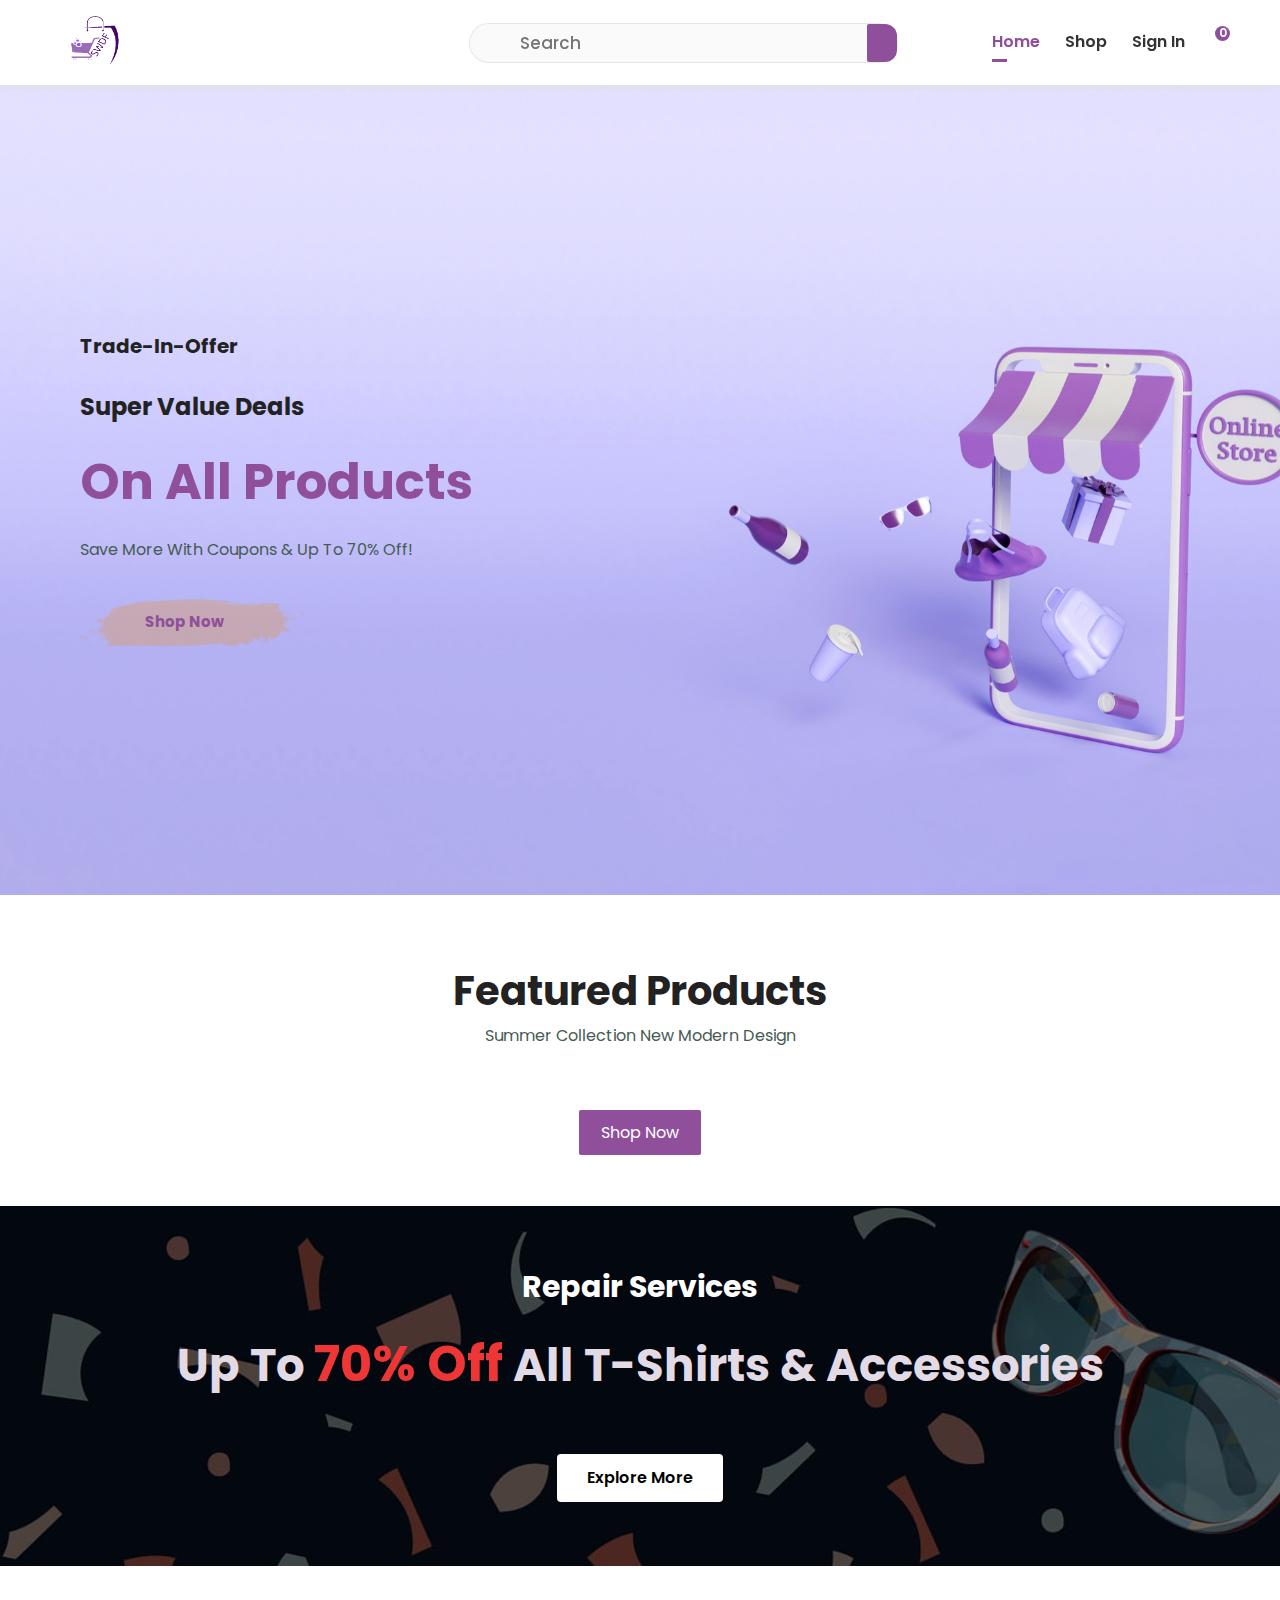
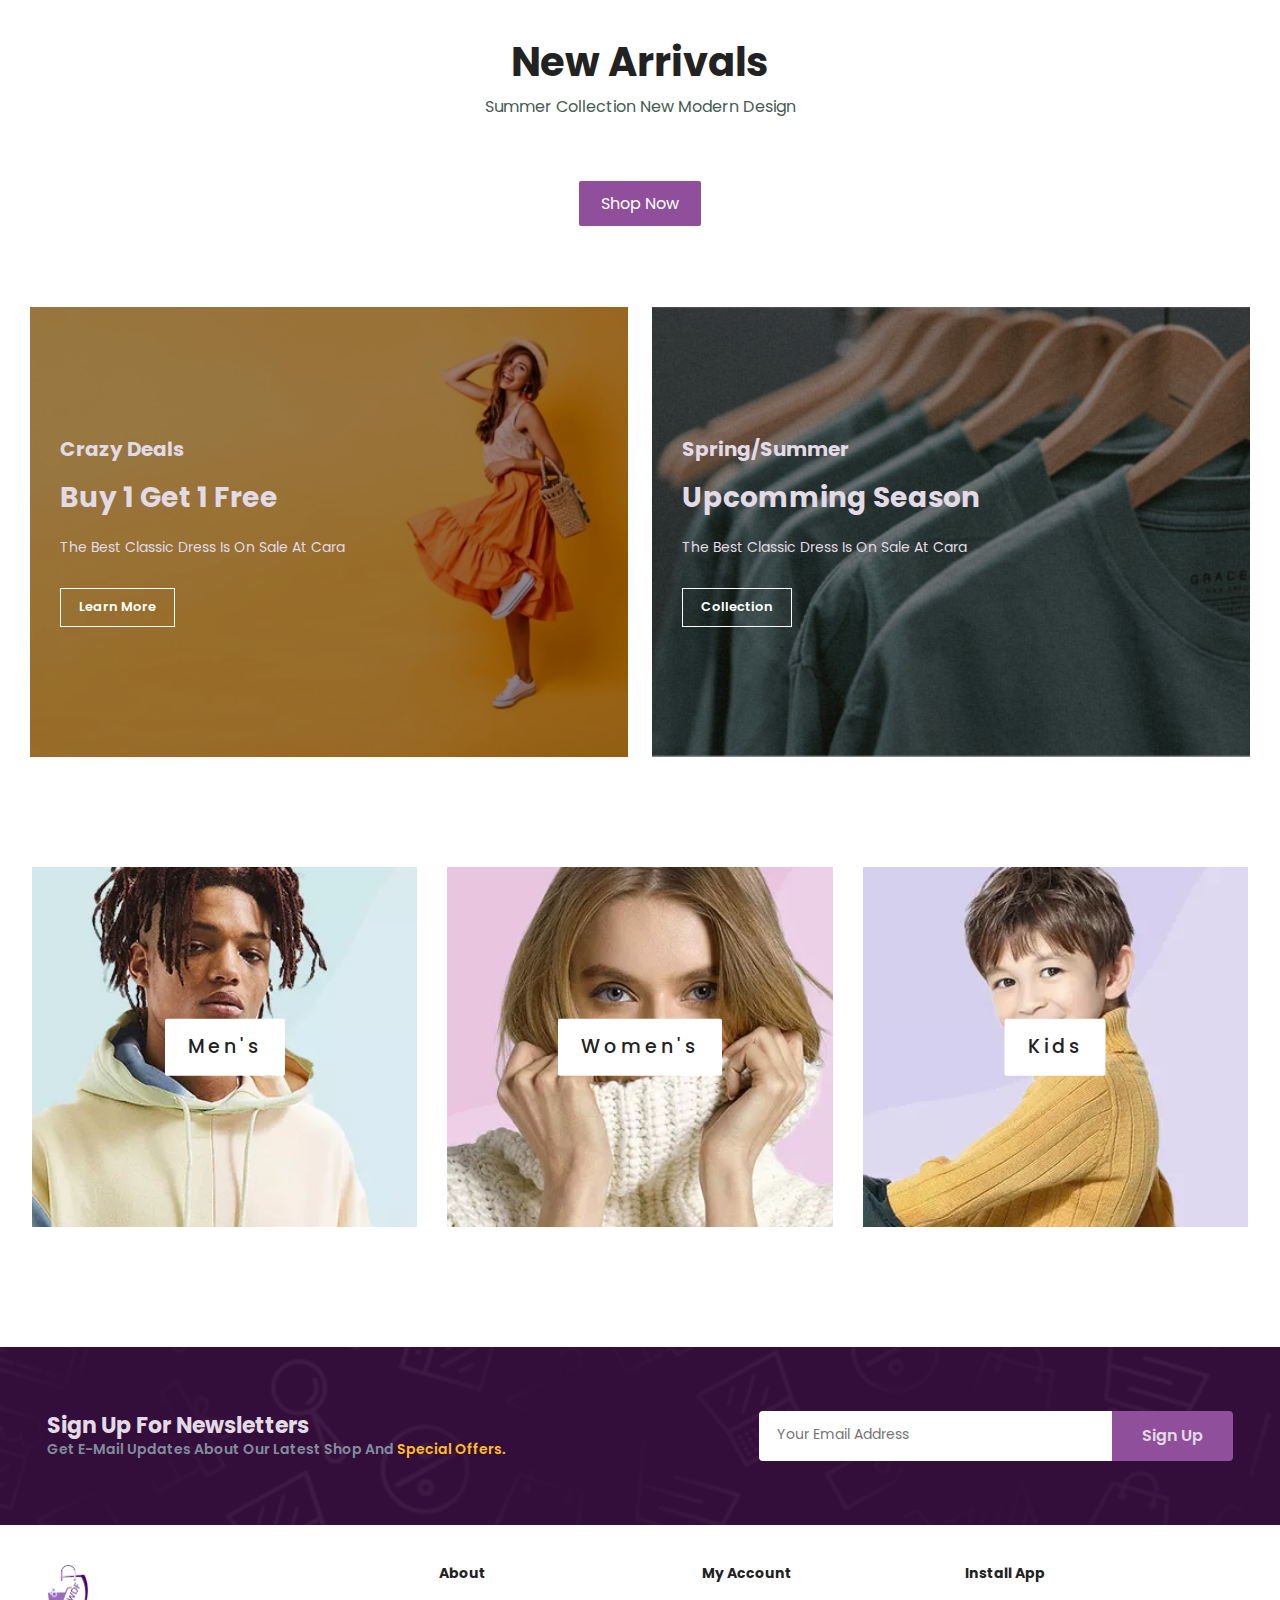
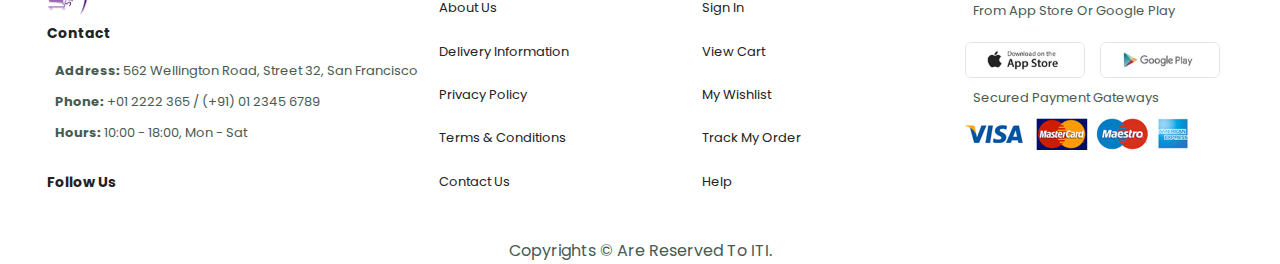
==== index.html @ 766d95fa "upload" ====
<!DOCTYPE html>
<html lang="en">

<head>
    <meta charset="UTF-8">
    <meta http-equiv="X-UA-Compatible" content="IE=edge">
    <meta name="viewport" content="width=device-width, initial-scale=1.0">
    <title>Ecommerce</title>
        <!-- font awesome -->
        <link rel="stylesheet" href="https://cdnjs.cloudflare.com/ajax/libs/font-awesome/6.2.1/css/all.min.css" integrity="sha512-MV7K8+y+gLIBoVD59lQIYicR65iaqukzvf/nwasF0nqhPay5w/9lJmVM2hMDcnK1OnMGCdVK+iQrJ7lzPJQd1w==" crossorigin="anonymous" referrerpolicy="no-referrer" />
    <!-- style links -->
    <link rel="stylesheet" href="css/normalize.css">
    <link rel="stylesheet" href="css/utilize.css">
    <link rel="stylesheet" href="css/style.css">
    <link rel="stylesheet" href="css/responsive.css">
</head>
<body>
    <section id="header">
        <div class="container">
            <a href="index.html">
                <img src="images/1-removebg-preview2-removebg-preview.png" class="logo">
            </a>
            <div class="search-icon">
                <i class="fas fa-search"></i>
            </div>
        
            <div class="cancel-icon">
                <i class="fas fa-times"></i>
            </div>
            <div class="desketop">
                <form action="#" id="form">
                    <input id="search"type="search" class="search-data" placeholder="Search" required>
                    <button type="submit" class="fas fa-search"id="sub"></button>
                </form>
                <i id="close" class="fa-solid fa-xmark close_navbar"></i>
                <ul id="navbar">
                    <li><a href="index.html" class="active">Home</a></li>
                    <li><a href="shop.html">Shop</a></li>
                    <li><a href="registeration.html" id="toggleSignIn">sign in</a></li>
                    <li id="leg-bag">
                        <a href="cart.html"  class="cart">
                            <i class="fa-solid fa-cart-shopping"></i>
                            <span>0</span>
                        </a>
                    </li>
                    
                </ul>
    
            </div>
            <div id="mobile"> 
                <a href="cart.html"><img src="icons/icons8-shopping-cart-24.png"></a>
                <i id="bar" class="fa fa-outdent open_navbar"></i> 
            </div>
        </div>
    </section>
    <section id="hero">
        <h4>Trade-in-offer</h4>
        <h2>Super value deals</h2>
        <h1>On all products</h1>
        <p>Save more with coupons & up to 70% off!</p>
        <button><a href="shop.html">Shop Now</a></button>
    </section>
    <section id="product1" class="py-4 feature home_feature">
        <div class="container">
            <div class="section-heading">
                <h2>featured products</h2>
                <p>Summer Collection New Modern Design</p>
            </div>
            <div class="product_row">
                <div class="feature_content"></div>
                <div class="product_button">
                <a href="shop.html">shop now</a>
            </div>
        </div>
    </div>
    </section>
    <section id="banner" class="py-4">
        <h4>Repair Services </h4>
        <h2>up to <span>70% Off</span> All t-Shirts & Accessories</h2>
        <button class="normal">Explore More</button>
    </section>
    <section id="product2" class="py-4 feature home_feature">
        <div class="container">
            <div class="section-heading">
                <h2>new arrivals</h2>
                <p>Summer Collection New Modern Design</p>
            </div>
            <div class="product_row">
                <div class="feature_content"></div>
                <div class="product_button">
                <a href="shop.html">shop now</a>
                </div>
            </div>
            </div>
    </section>
    <section id="sm-banner" class="section-p1">
        <div class="banner-box">
        <div class="banner-box_details">
            <h4>crazy deals</h4>
            <h2>buy 1 get 1 free</h2>
            <span>The best classic dress is on sale at cara</span>
            <button class="white">Learn More</button>
        </div>
        </div>
        <div class="banner-box banner-box2">
        <div class="banner-box_details">
            <h4>spring/summer</h4>
            <h2>upcomming season</h2>
            <span>The best classic dress is on sale at cara</span>
            <button class="white">Collection</button>
        </div>
        </div>
    </section>
    <section id="banner3">
    <div class="container">
        <div class="banner-box">
            <div class="banner-box_details">
                <h2>Men's</h2>
            </div>
        </div>
        <div class="banner-box banner-box2">
            <div class="banner-box_details">
            <h2>Women's </h2>
        </div>
        </div>
        <div class="banner-box banner-box3">
            <div class="banner-box_details">
            <h2>Kids</h2>
        </div>
        </div>
    </div>
    </section>
    <section id="newsletter" class="py-4 section-m1">
        <div class="container">
            <div class="newstext">
                <h4>Sign Up For Newsletters</h4>
                <p>Get E-mail updates about our latest shop and <span>special offers.</span>
                </p>
            </div>
            <div class="form">
                <input type="text" placeholder="Your email address">
                <button class="normal">Sign Up</button>
            </div>
        </div>
    </section>
    <footer>
        <div class="container">
            <div class="col">
                <img src="images/1-removebg-preview2-removebg-preview.png" alt="logo" class="logo">
                <h4>Contact</h4>
                <p><strong>Address: </strong> 562 Wellington Road, Street 32, San Francisco</p>
                <p><strong>Phone:</strong> +01 2222 365 / (+91) 01 2345 6789</p>
                <p><strong>Hours:</strong> 10:00 - 18:00, Mon - Sat</p>
                <div class="follow">
                    <h4>Follow us</h4>
                    <div class="icon">
                        <i class="fab fa-facebook-f"></i>
                        <i class="fab fa-youtube"></i>
                        <i class="fa-brands fa-twitter"></i>
                        <i class="fa-brands fa-instagram"></i>
                        <i class="fa-brands fa-pinterest"></i>
                    </div>
                </div>
            </div>
            <div class="col">
                <h4>About</h4>
                <a href="#">About us</a><br>
                <a href="#">Delivery Information</a><br>
                <a href="#">Privacy Policy</a><br>
                <a href="#">Terms & Conditions</a><br>
                <a href="#">Contact Us</a><br>
            </div>
            <div class="col">
                <h4>My Account</h4>
                <a href="#">Sign In</a><br>
                <a href="#">View Cart</a><br>
                <a href="#">My Wishlist</a><br>
                <a href="#">Track My Order</a><br>
                <a href="#">Help</a><br>
            </div>
    
            <div class="col" id="install">
                <h4>Install App</h4>
                <p>From App Store or Google Play</p>
                <div class="row">
                    <img src="images/pay/app.jpg" alt="">
                    <img src="images/pay/play.jpg" alt="">
                </div>
                <p>Secured Payment Gateways </p>
                <img src="images/pay/pay.png" alt="">
            </div><br>
        </div>
    </footer>
    <div class="copyright">
        <p>Copyrights © are reserved to ITI. </p>
    </div>
    <!-- popup -->
    <div class="popup active">
        <div class="alert">
            <h2>This item has been added to chart</h2>
            <div class="button">
                <a class="continueBrowsing"onclick="closePopup()">Continue Browsing</a>
                <a class="go to chart" href="cart.html">Go to cart</a>
            </div>
        </div>
    </div>
    <!-- popup for new one -->
    <div class="popup_regiser active">
        <div class="alert">
            <h2>To add item you should have an account</h2>
            <div class="button">
                <a class="continueBrowsing"onclick="closeRegisterPopup()">Continue Browsing</a>
                <a class="go to chart" href="registeration.html">Sign up</a>
            </div>
        </div>
    </div>
    <!-- close popup -->
    <!-- script -->
    <script src="js/navbar.js"></script>
    <script src="js/Js.js"></script>
</body>

</html>
---- css/utilize.css ----
@import url('https://fonts.googleapis.com/css2?family=Poppins:ital,wght@0,100;0,200;0,300;0,400;0,500;0,600;0,700;0,800;0,900;1,100;1,200;1,300;1,400;1,500;1,600;1,700;1,800;1,900&display=swap');

*{
    box-sizing: border-box;
    text-decoration: none;
    list-style-type: none;
    margin: 0;
    padding: 0;
    text-transform: capitalize;
    font-family: 'Poppins', 'sans-serif';
}
:root{
    --main-color:#8f4f9a;
    --main-color-alt:#8f4f9af0;
    --secondery-bg:#fbf5fb;
    --secondery-bg:#fefbff;
    --light-bg:#fcfafd;
    --text-light:#777;
}
html{
    scroll-behavior: smooth;
}
body{
    overflow-x: hidden;
}
.container{
    padding-left: 15px;
    padding-right: 15px;
    margin-right: auto;
    margin-left: auto;
    width: 95%;
}
h1 {
    font-size: 50px;
    color: #222;
   line-height: 1.6;
}

h2 {
    line-height: 1.6;
   
    color: #222;
}

h4 {
    font-size: 20px;
    color: #222;
}

h6 {
    font-weight: 700;
    font-size: 12px;
}

P {
    font-size: 16px;
    color: #465b52;
   
}
.section-p1 {
    padding: 40px 80px;

}

.section-m1 {
    margin: 40px 0;

}

button.normal {
    font-size: 16px;
    font-weight: 600;
    padding: 15px 30px;
    color: #000;
    background-color: #fff;
    border-radius: 4px;
    cursor: pointer;
    border: none;
    outline: none;
    transition: 0.2s;
}

button.white {
    font-size: 13px;
    font-weight: 600;
    padding: 11px 18px;
    color: #fff;
    background-color: transparent;
    cursor: pointer;
    border: 1px solid #fff;
    outline: none;
    transition: 0.2s;
}

.py-4{
    padding-top: 4rem;
    padding-bottom: 4rem;
}
.section-heading{
    text-align: center;
    text-transform: capitalize;
    margin-bottom: 30px;
}
.section-heading h2{
    font-size: 2.5rem;
}
p{
    line-height: 1.6;
}
/* rate=>rgb(243,181,25) */
.popup,
.popup_regiser,
.removeConfirmation{
    width: 100%;
    height: 100%;
    background: rgb(0 0 0/70%);
    position: fixed;
    top: 0;
    left: 0;
    z-index: 450;
}
.alert{
    position: fixed;
    z-index: 500;
    top: 50%;
    left: 50%;
    transform: translate(-50%,-50%);
    -webkit-transform: translate(-50%,-50%);
    -moz-transform: translate(-50%,-50%);
    -ms-transform: translate(-50%,-50%);
    -o-transform: translate(-50%,-50%);
}
.popup.active,
.popup_regiser.active,
.removeConfirmation.active{
    display: none;
}
.alert{
    text-align: center;
    background-color: #fff;
    padding: 3rem 2rem;
    border-radius: 5px;
    -webkit-border-radius: 5px;
    -moz-border-radius: 5px;
    -ms-border-radius: 5px;
    -o-border-radius: 5px;
    display: flex;
    flex-direction: column;
    row-gap: 28px;
    width: 500px;
    max-width: 90%;
}
.alert h2{
    font-size: 22px;
}
.alert .button{
    display: flex;
    justify-content: space-evenly;
}
.alert a{
    padding: 14px;
    color: var(--main-color);
    border:1px solid var(--main-color) ;
    border-radius: 5px;
    -webkit-border-radius: 5px;
    -moz-border-radius: 5px;
    -ms-border-radius: 5px;
    -o-border-radius: 5px;
    cursor: pointer;
    width: 180px;
} 
.alert a:last-of-type{
    background-color: var(--main-color);
    color: #FFF;
}
.center_heading{
    margin: 3rem auto;
    border-bottom: 1px solid #DDD;
    padding-bottom: 17px;
    width: 95%;
}
.center_heading h2{
    position: relative;
    color: var(--main-color);
    font-size: 30px;
    letter-spacing: 2px;

}

.grid{
    display: grid;
    grid-template-columns: repeat(auto-fill,minmax(300px,1fr));
    row-gap: 40px;
}
input:focus{
    background-color: #FFF;
}
::-webkit-scrollbar{
    width: .5rem;
    height: .5rem;
    background-color:#fefbff;
    border-radius: 3px;
    -webkit-border-radius: 3px;
    -moz-border-radius: 3px;
    -ms-border-radius: 3px;
    -o-border-radius: 3px;
}
::-webkit-scrollbar-thumb{
   background-color: var(--main-color);
   border-radius: 4px;
   -webkit-border-radius: 4px;
   -moz-border-radius: 4px;
   -ms-border-radius: 4px;
   -o-border-radius: 4px;
}

.error,
.signUpError{
    width: 0;
    height: 0;
    visibility: hidden;
    transform: scale(0);
    -webkit-transform: scale(0);
    -moz-transform: scale(0);
    -ms-transform: scale(0);
    -o-transform: scale(0);
    transition: .3s;
    -webkit-transition: .3s;
    -moz-transition: .3s;
    -ms-transition: .3s;
    -o-transition: .3s;
}
.error.active,
.signUpError.active{
    color: #842029;
    background-color: #f8d7da;
    border-color: #f5c2c7;
    padding: 10px 15px;
    width: 100%;
    height: 100%;
    transform: scale(1);
    -webkit-transform: scale(1);
    -moz-transform: scale(1);
    -ms-transform: scale(1);
    -o-transform: scale(1);
    border-radius: 3px;
    visibility: visible;
    -webkit-border-radius: 3px;
    -moz-border-radius: 3px;
    -ms-border-radius: 3px;
    -o-border-radius: 3px;
    line-height: 1.6;
    font-size: 11px;
}
---- css/style.css ----
/* ***************************************************** */
/* start home page  */
#header {
    padding: 1rem 1.5rem;
    background-color: #fff;
    box-shadow: 0 0 10px #ddd;
    z-index: 999;
    position: sticky;
    top: 0;
    left: 0;
}
#header .container{
    display: flex;
    align-items: center;
    justify-content: space-between;
}
#header+a{
    flex: 1;
}
#header .logo{
    width: 50px;
    height: 49px;
}
#header form {
    display: flex;
    height: 40px;
    background:  rgba(0, 0, 0, 0.02);
    min-width: 18% !important;
    border: 1px solid rgba(155, 155, 155, 0.2);
    border-radius: 36px;
}

#header form .search-data {
    width: 100%;
    height: 100%;
    padding: 0 10px;
    color: var(--main-color);
    font-size: 17px;
    border: none;
    font-weight: 500;
    background: none;
    margin-left: 40px;
    outline: none;
}

#header form button {
    padding: 0 15px;
    color: #fff;
    font-size: 17px;
    background: var(--main-color);
    border: none;
    border-radius: 2px;
    border-top-right-radius: 12px;
    border-bottom-right-radius: 12px;
    cursor: pointer;
    transition: .2s all;
}
#header .desketop{
    display: flex;
    justify-content: space-between;
    width: 65%;
   
}
 #header .cancel-icon,
#header .search-icon {
    width: 40px;
    text-align: center;
    margin: 0 50px;
    font-size: 18px;
    color: #fff;
    cursor: pointer;
    display: none;
}
#navbar {
    display: flex;
    align-items: center;
    justify-content: center;
    gap: 25px;

}


#navbar li a {
    font-size: 16px;
    font-weight: 600;
    color: #333;
    transition: 0.3s ease;
    position: relative;
    display: flex;
    justify-content: center;
    align-items: center;
    column-gap: 10px;
}

#navbar li:not(:last-of-type) a:hover,
#navbar li:not(:last-of-type) a.active {
    color: var(--main-color);
}
#navbar li .cart.active i{
    color: var(--main-color);
}
#navbar li:not(:last-of-type) a.active::after,
#navbar li:not(:last-of-type) a::after {
    content: "";
    width: 0;
    height: 2.5px;
    background-color: var(--main-color);
    position: absolute;
    bottom: -10px;
    left: 0;
    transition: .3s ease;
    -webkit-transition: .3s ease;
    -moz-transition: .3s ease;
    -ms-transition: .3s ease;
    -o-transition: .3s ease;
}
#navbar li:not(:last-of-type) a.active::after,
#navbar li:not(:last-of-type) a:hover::after {
    width: 30%;
}
#mobile,
#close {
    display: none;
    align-items: center;
}
#navbar #leg-bag{
    position: relative;
}
#navbar .cart span{
    background: var(--main-color);
    display: inline-block;
    width: 15px;
    height: 15px;
    display: flex;
    justify-content: center;
    align-items: center;
    border-radius: 50%;
    color: #FFF;
    font-size: 12px;
    position: absolute;
    top: -17px;
    right: -20px;
}

#hero {
    background: url("../images/hero.jpg");
    height: 90vh;
    background-position: center;
    background-size: cover;
    padding: 0 80px;
    display: flex;
    align-items: flex-start;
    justify-content: center;
    flex-direction: column;
    row-gap: 15px;
}

#hero h4 {
    padding-bottom: 15px;
}

#hero h1 {
    color: var(--main-color);
    margin: 0;
}

#hero button {
    background-image: url("../images/button.png");
    background-color: transparent;
    border: 0;
    padding: 14px 80px 14px 65px;
    background-repeat: no-repeat;
    cursor: pointer;
    margin-top: 22px;
}
#hero button a{
    font-weight: 700;
    font-size: 15px;
    color: var(--main-color);

}
#banner {
    display: flex;
    flex-direction: column;
    justify-content: space-between;
    align-items: center;
    text-align: center;
    background: linear-gradient(to right,rgb(0 0 0/50%),rgb(0 0 0 /50%)),url(../images/banner/b2.jpg);
    width: 100%;
    min-height: 40vh;
    background-size: cover;
    background-position: center;
}

#banner h4 {
    color: #fff;
    font-size: 30px;
}

#banner h2 {
    color: #E2DAE5;
    font-size: 45px;
    padding: 10px 0;
    margin-bottom: 30px;
}

#banner h2 span {
    color: #ef3636;
    font-size: 50px;
}

#banner button:hover {
    background: var(--main-color);
    color: #E2DAE5;
}

#sm-banner {
    display: flex;
    justify-content: space-between;
    flex-wrap: wrap;
    padding: 30px;
}
#sm-banner .banner-box{
    position: relative;
}
#sm-banner .banner-box::before{
    content: "";
    position: absolute;
    width: 100%;
    height: 100%;
    background-color: rgb(0 0 0/40%);
    right: 0;
    top: 0;
    z-index: 5;
}
#sm-banner .banner-box {
    flex-basis: 49%;
    background-image: url("../images/banner/b17.jpg");
    height: 50vh;
    background-size: cover;
    background-position: center;
}

#sm-banner .banner-box2 {
    background-image: url("../images/banner/b10.jpg");
    
}
#sm-banner .banner-box_details{
    padding: 30px;
    display: flex;
    flex-direction: column;
    justify-content: center;
    align-items: flex-start;
    position: relative;
    z-index: 8;
    height: 50vh;
    row-gap: 15px;
}
#sm-banner h4 {
    color: #E2DAE5;
    width: 300;
    font-size: 20px;
}

#sm-banner h2 {
    color: #E2DAE5;
    width: 800;
    font-size: 28px;
}

#sm-banner span {
    color: #E2DAE5;
    line-height: 1.6;
    font-size: 14px;
    padding-bottom: 15px;

}

#sm-banner .banner-box button:hover {
    background-color: var(--main-color);
    border: 1px solid var(--main-color);
}

#banner3 .banner-box {
    background-image: url("../images/home/banner-1.jpg.webp");
    height: 40vh;
    background-size: cover;
    background-position: center;
    position: relative;
}


#banner3 .container{
    display: grid;
    grid-template-columns: repeat(auto-fill,minmax(350px,1fr));
    flex-wrap: wrap;
    padding: 80px 0;
    gap: 30px;
    padding: 80px 0;
}
#banner3 .banner-box_details{
    position: absolute;
    top: 50%;
    left: 50%;
    transform: translate(-50%,-50%);
    z-index: 8;
    -webkit-transform: translate(-50%,-50%);
    -moz-transform: translate(-50%,-50%);
    -ms-transform: translate(-50%,-50%);
    -o-transform: translate(-50%,-50%);
}

#banner3 .banner-box3 {
    background-image: url("../images/home/banner-3.jpg.webp");

}

#banner3 .banner-box2 {
    background-image: url("../images/home/banner-2.jpg.webp");

}


#banner3 h2 {
    background-color: #FFF;
    color: #222;
    font-weight: 500;
    font-size: 19px;
    letter-spacing: 4px;
    padding: 13px 23px;
    border-radius: 2px;
    position: relative;
}
#banner3 h2::after{
    content: "";
    position: absolute;
    width: 255px;
    height: 117px;
    top: 50%;
    left: 50%;
    transform: translate(-50%,-50%) scale(0);
    -webkit-transform: translate(-50%,-50%) scale(0);
    -moz-transform: translate(-50%,-50%) scale(0);
    -ms-transform: translate(-50%,-50%) scale(0);
    -o-transform: translate(-50%,-50%) scale(0);
    border: 14px solid #ffffff91;
    transition: .5s;
    -webkit-transition: .5s;
    -moz-transition: .5s;
    -ms-transition: .5s;
    -o-transition: .5s;
}
#banner3 .banner-box:hover h2::after{
    transform: translate(-50%,-50%) scale(1);
    -webkit-transform: translate(-50%,-50%) scale(1);
    -moz-transform: translate(-50%,-50%) scale(1);
    -ms-transform: translate(-50%,-50%) scale(1);
    -o-transform: translate(-50%,-50%) scale(1);
}
#newsletter{
    background-image: url(../images/banner/b14.png);
    background-repeat: no-repeat;
    background-position: 20% 30%;
    background-color: #340e3a;
    background-size: cover;
    
}
#newsletter .container {
    display: flex;
    justify-content: space-between;
 
    align-items: center;
}


#newsletter h4 {
    font-size: 22px;
    font-weight: 700;
    color: #E2DAE5;
}

#newsletter p {
    font-size: 14px;
    font-weight: 600;
    color: #818ea0;
}

#newsletter p span {
    color: #ffbd27;
}

#newsletter .form {
    display: flex;
    width: 40%;
}

#newsletter input {
    height: 3.125rem;
    padding: 0 1.25em;
    font-size: 14px;
    width: 100%;
    border: 1px solid transparent;
    border-radius: 4px;
    outline: none;
    border-top-right-radius: 0;
    border-bottom-right-radius: 0;
    padding-bottom: 3px;

}

#newsletter button {
    background-color: var(--main-color);
    color: #E2DAE5;
    white-space: nowrap;
    border-top-left-radius: 0;
    border-bottom-left-radius: 0;
}

footer .container {
    display: flex;
    justify-content: space-between;
    flex-wrap: wrap;
    gap: 10px;

}

footer .col {
    display: flex;
    flex-direction: column;
    align-items: flex-start;
    min-width: 250px;
    margin-bottom: 10px;

}

footer .logo {
    width: 42px;
    height: 50px;
    margin-bottom: 10px;
}

footer h4 {
    font-size: 14px;
    padding-bottom: 20px;
}

footer p {
    font-size: 13px;
    margin: 0 8px 10px;
}

footer a {
    font-size: 13px;
    text-decoration: none;
    color: #222;
    margin-bottom: 10px;
}

footer .follow {
    margin-top: 20px;
}

footer .follow i {
    color: #465b52;
    padding-right: 4px;
    cursor: pointer;
}
footer .row{
    display: flex;
    column-gap: 15px;
    margin: 10px auto;
}
footer .row img {
    border:1px solid #0000001c;
    border-radius: 6px;
    width: 120px;
    -webkit-border-radius: 6px;
    -moz-border-radius: 6px;
    -ms-border-radius: 6px;
    -o-border-radius: 6px;
}

footer .row img:hover {
    cursor: pointer;
}

footer a {
    font-size: 13px;
    text-decoration: none;
    color: #222;
    margin-bottom: 10px;
}

footer .follow {
    margin-top: 20px;
}

footer .follow i {
    color: #465b52;
    padding-right: 4px;
    cursor: pointer;
}


footer .col.install img {
    margin: 10px 0 15px 0;
}

footer .follow i:hover,
footer a:hover {
    color: var(--main-color);
}

.copyright {
    width: 100%;
    text-align: center;
}




/* ***************************************************** */
/* end home page  */
/* start landing section */
.landing {
    background: url("../images/shop/landing.jpg");
    background-size: cover;
    height: 40vh;
    text-align: center;
    display: flex;
    align-items: center;
    flex-direction: column;
    justify-content: center;
}
.landing h2{
    color: #fff;
    font-size: 3.5rem;
    margin-bottom: 5px;
}
.landing p{
    color: #ddd;
    font-size: 17px;
}
/* end landing section */
/* start feature section */

.feature .feature_content-box{
    margin: 3rem 0 2rem;
}
.feature .feature_content .secion-title{
    color: var(--main-color);
    text-transform: capitalize;
    margin-bottom: 50px;
    font-size: 2rem;
    position: relative;
}
.feature .feature_content .secion-title::after{
    content: "";
    width: 100px;
    height: 2px;
    background-color: var(--main-color);
    position: absolute;
    left: 0;
    bottom: -10px;
}
.feature .row .feature_content .row,
.home_feature .product_row .feature_content{
    display: grid;
    grid-template-columns: repeat(auto-fill,minmax(280px,1fr));
    gap: 40px;

}
.feature .feature_content .card{
    padding-bottom: 12px;
    border-radius: 20px;
    -webkit-border-radius: 20px;
    -moz-border-radius: 20px;
    -ms-border-radius: 20px;
    -o-border-radius: 20px;
    cursor: pointer;
    margin: 15px 0;
    transition: 0.3s ease;
    position: relative;
    -webkit-transition: 0.3s ease;
    -moz-transition: 0.3s ease;
    -ms-transition: 0.3s ease;
    -o-transition: 0.3s ease;
    display: flex;
    flex-direction: column;
    justify-content: center;
    align-items: center;
    box-shadow: 0 0 10px #f7f6f6;
    row-gap: 15px;
}
.feature .feature_content .card:hover{
    box-shadow: 10px 10px 10px #fcf9f9;
}
.feature .feature_content .card .card_container{
    position: relative;
    overflow: hidden;
    width: 100%;
}
.feature .feature_content .card img{
    border-top-left-radius: 20px;
    border-top-right-radius: 20px;
    width: 100%;
    height: 230px;
    cursor: pointer;
}
.feature .feature_content .card .icon_container{
    position: absolute;
    bottom: -97px;
    width: 100%;
    text-align: center;
    display: flex;
    align-items: center;
    justify-content: center;
    height: 5rem;
    column-gap: 19px;
    background: #00000012;
    transition: .5s;
    -webkit-transition: .5s;
    -moz-transition: .5s;
    -ms-transition: .5s;
    -o-transition: .5s;
}
.feature .feature_content .card .card_container:hover .icon_container{
    bottom: 0;
}
.feature .feature_content .card .icon_container i{
    width: fit-content;
    padding: 15px;
    font-size: 14px;
    border-radius: 50%;
    -webkit-border-radius: 50%;
    -moz-border-radius: 50%;
    -ms-border-radius: 50%;
    -o-border-radius: 50%;
    cursor: pointer;
    color: var(--main-color);
    background-color: var(--secondery-bg);
}
.feature .feature_content .card .second_api{
    height: 280px;
}
.feature .rating{
    display: flex;
    column-gap: 4px;
}
.feature .rating i.active,
.feature .rating i{
    color: rgb(243,181,25);
    font-size: 13px;
}

.feature .feature_content .card h5{
    color:#1a1a1a;
    font-size: 16px;
    padding-left: 14px;
    padding-right: 14px;
}
.feature .feature_content .card .price_container{
    display: flex;
    justify-content: space-between;
    margin-top: 10px;
    align-items: center;
    margin-bottom: 21px;

}
.feature .feature_content .card .price_container h4{
    font-size: 15px;
    color: #222;
    font-weight: 600;
}


.feature .product_button{
    text-align: center;
    margin-top: 45px;
}
.feature .product_button a{
    background-color: var(--main-color);
    color: #FFF;
    padding: 11px 22px;
    border-radius: 2px;

}
/* end feature section */
/* ============================================================== */
/* start product page */
.product .container{
    display: flex;
    justify-content: space-between;
    align-items: center;
}
.product .product_gallery{
    flex-basis:47%;
    position: relative;
}

.product .product_gallery img{
    width: 100%;
    min-height: 35vh;
    border-radius: 5px;
    -webkit-border-radius: 5px;
    -moz-border-radius: 5px;
    -ms-border-radius: 5px;
    -o-border-radius: 5px;
    max-height: 76vh;
}
.product .description{
    flex-basis: 47%;
    display: flex;
    flex-direction: column;
    row-gap: 30px;
    position: relative;
}
.product .addToFavorite{
    font-size: 20px;
    cursor: pointer;
    color: var(--main-color);
}
.product .description_header{
    display: flex;
    align-items: center;
    justify-content: space-between;
}
.product .addToFavorite.active{
    color: #cf0101;
}
.product .description .product_brand{
    font-weight: 500;
    font-size: 17px;
    color: #777;
    text-transform: capitalize;
}
.product .description .product_title{
    font-size: 34px;
    
    text-transform: capitalize;

}
.product .description .product_price{
    font-size: 22px;
}
.product .description .quantaty_container input{
    width: 50px;
    height: 45px;
    margin-right: 20px;
    text-align: center;
    border: 1px solid #DDD;
    border-radius: 6px;
    
}
.product .description .quantaty_container .btn-sm{
    background-color: var(--main-color);
    border: none;
    outline: none;
    color: #FFF;
    padding: 10px 19px;
    border-radius: 3px;
    cursor: pointer;
}
.product .description h3:not(.product_price){
    color: var(--main-color);
    font-size: 26px;

}
.product .description .product_description{
    font-weight: 500;
    color: #6a6969;
}
/* end product page */
/* *************************************************** */
/* start profile section */
.profile{
    display: flex;
}
.profile .profile_sidebar{
    position: fixed;
    width: 300px;
    top: 77px;
    left: 0;
    background-color: var(--light-bg);
    height: calc(100vh - 77px);
    padding: 3rem 2rem;
}
.profile .profile_sidebar ul li {
   margin-bottom: 2rem;
   height: 40px;
   display: flex;
   align-items: center;
   column-gap:10px;
   border-radius: 3px;
   -webkit-border-radius: 3px;
   -moz-border-radius: 3px;
   -ms-border-radius: 3px;
   -o-border-radius: 3px;
   cursor: pointer;
   font-size: 17px;
   animation:fade .5s linear 1 ;
   -webkit-animation:fade .5s linear 1 ;
}
@keyframes fade{
    0%,70%{
        opacity: 0;
    }
    100%{
        opacity: 1;
    }
}
.profile .profile_sidebar ul li.active,
.profile .profile_sidebar ul li:hover{
    background-color: var(--main-color);
    color: #FFF;

}
.profile .profile_sidebar ul li i{
    width: 40px;
    height: 40px;
    display: flex;
    justify-content: center;
    align-items: center;
}
.profile .profile_sidebar ul li span{
    display: block;
}


.profile .content{
    width: calc(100% - 340px);
    position: absolute;
    top: 77px;
    right: 0;
}

.profile .content .greeting{
    box-shadow: 0 0 10px #efefef;
    padding: 2rem;
    border-radius: 4px;
    -webkit-border-radius: 4px;
    -moz-border-radius: 4px;
    -ms-border-radius: 4px;
    -o-border-radius: 4px;
    display: flex;
    flex-direction: column;
    row-gap: 13px;
    width: 95%;
    margin: auto;
}
.profile .content .greeting h2{
    font-size: 25px;
    letter-spacing: 1.5px;
}
.profile .content .greeting p{
    color: #777;
}
.profile .content > div{
    display: none;
    margin-bottom: 7rem;
}
.profile .content div.active{
    display: block;
}
.profile .content .header{
    margin: 1rem auto 3rem;
}
.profile .content .empty_favorite{
    display: flex;
    flex-direction: column;
    justify-content: center;
    align-items: center;
    row-gap: 30px;
    text-align: center;
}
.profile .content .empty_favorite p{
    color: var(--text-light);
    width: 460px;
    max-width: 100%;
}
.profile .content .empty_favorite a{
    background-color: var(--main-color);
    color: #FFF;
    padding: 14px;
    border-radius: 4px;
    -webkit-border-radius: 4px;
    -moz-border-radius: 4px;
    -ms-border-radius: 4px;
    -o-border-radius: 4px;
}
.profile .content .account_box{
    
    padding: 29px 13px;
    display: flex;
    flex-direction: column;
    row-gap: 20px;
    border-radius: 5px;
    box-shadow: 0 0 10px #e9e9e9;

}
.profile .content .account_header{
    border-bottom: 1px solid #ddd;
    padding-bottom: 17px;
    display: flex;
    align-items: center;
    column-gap: 19px;
    color: var(--main-color);
}
.profile .content .account_header span{
    font-weight: 600;
}
.profile .content .account_content .email{
text-transform: lowercase;
color: var(--text-light);
}
/* saved items */
.favorite .favorite_row{
    display: flex;
    flex-direction: column;
    row-gap: 31px;
}
.favorite .favorite_row .favorite_item{
    display: flex;
    justify-content: space-between;
    align-items: center;
    gap: 20px;
    width: 90%;
    border: 1px solid #ececec;
    box-shadow: 0 0 10px #f1f1f1;
    padding: 15px;
    border-radius: 8px;
}

.favorite .favorite_row .favorite_item img{
    width: 150px;
    border-radius: 4px;
    -webkit-border-radius: 4px;
    -moz-border-radius: 4px;
    -ms-border-radius: 4px;
    -o-border-radius: 4px;
}
.favorite .favorite_item .favorite_description{
    width: calc(100% - 300px);
    display: flex;
    flex-direction: column;
    row-gap: 20px;
}
.favorite .favorite_item .favorite_description h4{
    color: #777;
    font-weight: 400;
}
.favorite .favorite_row .favorite_item .buyOrRemove{
    width: 150px;
    display: flex;
    flex-direction: column;
    row-gap: 25px;
}
.favorite .favorite_row .favorite_item .buyOrRemove button{
    background: none;
    outline: none;
    border: none;
    cursor: pointer;
    padding: 12px;
    text-transform: capitalize;
}
.favorite .favorite_row .favorite_item .buyOrRemove button:first-of-type{
    background-color: var(--main-color);
    color: #FFF;
    border-radius: 3px;
    -webkit-border-radius: 3px;
    -moz-border-radius: 3px;
    -ms-border-radius: 3px;
    -o-border-radius: 3px;
}
.favorite .favorite_row .favorite_item .buyOrRemove button:last-of-type{
    color: var(--main-color);
    display: flex;
    column-gap: 13px;
}

/* end profile section */
/* ****************************************** */
/* start chart page */
.chart_container{
    min-height: 65vh;
    position: relative;
}
.chart_container .empty{
    position: absolute;
    top: 50%;
    left: 50%;
    transform: translate(-50%,-50%);
    -webkit-transform: translate(-50%,-50%);
    -moz-transform: translate(-50%,-50%);
    -ms-transform: translate(-50%,-50%);
    -o-transform: translate(-50%,-50%);
    text-align: center;
    display: flex;
    flex-direction: column;
    row-gap: 30px;
    align-items: center;
}

.chart_container .empty a{
    background-color: var(--main-color);
    color: #FFF;
    width: fit-content;
    padding: 14px 36px;
    border-radius: 2px;
    cursor: pointer;
    -webkit-border-radius: 2px;
    -moz-border-radius: 2px;
    -ms-border-radius: 2px;
    -o-border-radius: 2px;
}
.chart_container .chart_header{
    border-bottom: 1px solid #DDD;
    padding: 20px 15px;
}
.chart_container .chart_header h2{
    letter-spacing: 2px;
    font-weight: 500;
    display: flex;
    align-items: center;
    column-gap: 13px;

}
.chart_container .content{
    display: flex;
    flex-direction: column;
    row-gap: 50px;
}
.chart_container .chart_content{
    display: flex;
    align-items: center;
    justify-content: space-between;
    border-bottom: 1px solid #DDD;
    padding-bottom: 15px;
    flex-basis: 25%;
    gap: 30px;
    width: 90%;
    margin: auto;
}
.chart_container .chart_content img{
    width: 150px;
}
.chart_container .chart_content .description{
    width: calc(100% - 300px);
    display: flex;
    flex-direction: column;
    row-gap: 20px;
}
.chart_container .chart_content .description h2{
    font-weight: 400;
    letter-spacing: 2px;
    font-size: 23px;

}
.chart_container .chart_content .description h4{
    font-size: 17px;
    font-weight: 500;
    color: var(--text-light);
}
.chart_container .chart_header h2 span{
    font-size: 18px;
    width: 28px;
    display: flex;
    justify-content: center;
    align-items: center;
    border-radius: 50%;
    background: var(--main-color);
    color: #FFF;

}
.chart_container .chart_content .quantity_remove{
    width: 150px;
    display: flex;
    flex-direction: column;
    row-gap: 25px;
    align-items: center;
}
.chart_content .quantity_remove input[type="number"]{
    width: 56px;
    height: 50px;
    padding: 8px;
    border: 1px solid #DDD;
    border-radius: 7px;
    -webkit-border-radius: 7px;
    -moz-border-radius: 7px;
    -ms-border-radius: 7px;
    -o-border-radius: 7px;
}
.chart_content input[type="number"]:focus{
    outline: 0;
}
.chart_content .quantity_remove .remove_cart{
    
    color: var(--main-color);
    display: flex;
    column-gap: 11px;
    cursor: pointer;
}

.chart_content .quantity_remove .remove_cart span{
    font-weight: 500;
    cursor: pointer;
}
.chart_container  .price{
    display: flex;
    align-items: center;
    justify-content: space-between;
    width: 90%;
    margin: 25px auto;

}
/* end chart page */
/* start form page */
.registeration{
    display: flex;
    flex-direction: column;
    width: 500px;
    max-width: 90%;
    margin:40px auto 0;
    padding: 2rem 3rem;
    border-radius: 8px;
    -webkit-border-radius: 8px;
    -moz-border-radius: 8px;
    -ms-border-radius: 8px;
    -o-border-radius: 8px;
    overflow: hidden;
    background-color: var(--light-bg);
    background-color:#FFF;
    box-shadow: 0 0 10px #f6f0f0;
    position: relative;
    margin-bottom: 2rem;
}
.registeration .form_button{
    display: flex;
    justify-content: space-between;
    align-items: center;
    margin-bottom: 40px;
    position: relative;
    box-shadow: 0 0 10px #faf4f4;
    border-radius: 30px;
    margin-top: 15px;
}

.registeration .form_button .toggle-btn{
    border: none;
    outline: none;
    background-color: transparent;
    width: 50%;
    padding: 14px;
    cursor: pointer;
    transition: .5s;
    -webkit-transition: .5s;
    -moz-transition: .5s;
    -ms-transition: .5s;
    -o-transition: .5s;
    z-index: 2;
}
 #btn{
    position: absolute;
    top: 0;
    left: 0;
    background-color: var(--main-color);
    width: 50%;
    height: 100%;
    z-index: 0;
    border-radius: 30px;
    transition: .5s;
    -webkit-transition: .5s;
    -moz-transition: .5s;
    -ms-transition: .5s;
    -o-transition: .5s;
}
.registeration .form_button button.active{
    color: #fff;
}

.registeration .form_header{
    text-align: center;
    margin-bottom: 30px;
}
.registeration .form_header h2{
    font-size: 22px;
}
.registeration .form_header p{
    color: var(--text-light);
    font-size: 13px;
    margin: 0 auto;
}
.registeration .user_image{
    width: 150px;
}
/* .registeration form{
    
} */
.registeration .form-group input{
    margin-bottom: 1.8rem;
    padding: 11px 16px;
    border: none;
    width: 100%;
    background-color: transparent;
}
.registeration .form-group:not(:last-of-type) input{
    border-bottom: 1px solid #DDD;
}
.registeration .form-group-row{
   margin-top: 25px;
   display: flex;
   justify-content: center;
}
.registeration .form-group-row input{
    width: 180px;
    font-size: 18px;
    border: 0;
    outline: none;
    padding: 14px;
    background-color: var(--main-color);
    color: #FFF;
    border-radius: 73px;
    -webkit-border-radius: 73px;
    -moz-border-radius: 73px;
    -ms-border-radius: 73px;
    -o-border-radius: 73px;
    transition: 0.5s;
    -webkit-transition: 0.5s;
    -moz-transition: 0.5s;
    -ms-transition: 0.5s;
    -o-transition: 0.5s;
    cursor: pointer;
}
.registeration .form-group-row input:hover{
    background-color: var(--main-color-alt);
}
input:focus{
    outline: none;
}
.registeration input{
    color: #444;
    text-transform: initial;
}
.registeration .form-group{
    position: relative;
}
.registeration .form-group label{
    position: absolute;
    bottom: 44px;
    left: 11px;
    font-size: 14px;
    color: var(--text-light);
    transition: 0.5s;
    -webkit-transition: 0.5s;
    -moz-transition: 0.5s;
    -ms-transition: 0.5s;
    -o-transition: 0.5s;
}

.registeration .form-group input:focus ~ label,
.registeration .form-group input:not([value=""]) ~ label {
    margin-bottom: 2rem ;
    font-size: 15px;
    bottom: 35px;

    color: var(--main-color);
    font-weight: 500;
}
.registeration .registeration-form{
    position: absolute;
    display: block;
    transition:transform .5s;
    -webkit-transition:transform .5s;
    -moz-transition:transform .5s;
    -ms-transition:transform .5s;
    -o-transition:transform .5s;
}
.registeration .signIn{
    left: -300px;
}
.registeration .active{
    position: relative;
}
.form-group input::-webkit-outer-spin-button,
.form-group input::-webkit-inner-spin-button {
    -webkit-appearance: none;
    margin: 0;
}
.form-group input[type=number]{
    appearance:textfield;
    -moz-appearance: textfield;
}
.registeration .form-group input[type="password"]{
    padding-right: 31px;
}
.registeration .form-group .showPassword{
    position: absolute;
    right: 5px;
    bottom: 43px;
    cursor: pointer;
}
/* end form page */
@keyframes fade{
    0%{
        opacity: 0;
    }
    25%{
        opacity: .2;
    }
    50%{
        opacity: .5;
    }
    75%{
        opacity: .7;
    }
    100%{
        opacity: 1;
    }
}

/* ******************************************************** */
/* cart page */
---- css/responsive.css ----
@media screen and (min-width:920px) and (max-width:1227px) {
    .feature .feature_content .card img{
        height: 260px;
    }
}
@media (max-width:1051px) {
    #header form{
        position: absolute;
        top: 77px;
        right: 10px;
        z-index: 502;
        left: 10px;
    }
    #header form .search-data{
        margin-left: unset;
    }
    #header .desketop {
        display: flex;
        flex-direction: column;
        align-items: flex-start;
        justify-content: flex-start;
        position: fixed;
        top: 0;
        right: -300px;
        height: 100vh;
        width: 300px;
        max-width: 100%;
        background-color: #fff;
        box-shadow: 0px 0 20px rgb(0 0 0 / 10%);
        transition: 0.3s;
        z-index: 500;
        padding: 15px;
    }

    #header .desketop.active {
        right: 0;
    }
    #navbar{
        row-gap: 25px;
        padding: 10rem 0 0 10px;
        display: flex;
        flex-direction: column;
        align-items: flex-start;
        justify-content: flex-start;
        position: fixed;
}
    #navbar li {
        margin-bottom: 25px;
    }

    #mobile {
        display: flex;
        align-items: center;
    }

    #mobile i {
        color: #1a1a1a;
        font-size: 24px;
        padding-left: 20px;
        cursor: pointer;
    }

    #close {
        display: inline-block;
        position: absolute;
        top: 30px;
        right: 30px;
        width: fit-content;
        margin-left: auto;
        color: #222;
        font-size: 20px;
        cursor: pointer;
    }

    #leg-bag {
        display: none;
    }
}
@media screen and (max-width:1024px) {
    /* home page */
    /* small banner */
    #sm-banner .banner-box{
        background-position: initial !important;
    }
    #sm-banner  {
        flex-direction: column;
        row-gap: 30px;
    }
    #sm-banner .banner-box_details,
    #banner3 .banner-box .banner-box_details{
        align-items: center;
        text-align: center;
    }
  
    /* small banner */
    .favorite .favorite_row .favorite_item{
        flex-direction: column;
    }
    .favorite .favorite_row .favorite_item img{
        width: 100%;
    }
    .profile .favorite .favorite_row .favorite_item img{
        max-height: 465px;
    }
    .favorite .favorite_item .favorite_description{
        flex-direction: row;
        justify-content: space-between;
        width: 100%;
    }
    .favorite .favorite_row .favorite_item .buyOrRemove {
     width: 100%;
     text-align: center;
    }
    .favorite .favorite_row .favorite_item .buyOrRemove button:last-of-type{
        justify-content: center;
     text-align: center;
    }
}
@media screen and (max-width:980px) {
    #newsletter .container {
        flex-wrap: wrap;
        flex-direction: column;
        justify-content: center;
        align-items: center;
        row-gap: 30px;
    }#newsletter .form ,
    #newsletter .newstext {
        width: 100%;
        text-align: center;
    }
}

@media  screen and (max-width:690px) {
    #banner h2{
        font-size: 37px;
    }
}
@media  screen and (max-width:424px) {
    /* home page */
    #banner h4{
        font-size: 25px;
    }
    #banner h2{
        font-size: 30px;
    }
    #banner h2 span{
        font-size: 35px;
    }
    /* landing */
    .landing h2{
        font-size: 3rem;
    }
    .landing p{
        font-size: 15px;
    }
    .section-heading h2 {
        font-size: 2rem;
    }
}
@media  screen and (max-width:345px) {
       /* home page */
       #banner h4{
        font-size: 20px;
    }
    #banner h2{
        font-size: 25px;
    }
    #banner h2 span{
        font-size: 30px;
    }
}
@media screen and (max-width:724px) {
    .feature .feature_content .card img{
        height: auto;
    }
}
@media screen and (max-width:765px) {
    /* ************************************* */
    /* home page banner */
    #sm-banner .banner-box{
        background-position: right !important;
    }

    /* home page banner */
    .profile .profile_sidebar{
        bottom: 0;
        height: auto;
        top: unset;
        width: 90%;
        left: 50%;
        transform: translateX(-50%);
        display: flex;
        flex-direction: column;
        align-items: center;
        overflow: hidden;
        padding: 0;
        border-radius: 3px;
        -webkit-border-radius: 3px;
        -moz-border-radius: 3px;
        -ms-border-radius: 3px;
        -o-border-radius: 3px;
        z-index: 500;
    }
    .profile .profile_sidebar ul{
        display: flex;
        justify-content: center;
        align-items: center;
        column-gap: 29px;
        padding: 20px;
        z-index: 500;
    }
    .profile .profile_sidebar ul li{
        margin-bottom: 0;
    }
    .profile .profile_sidebar ul li i{
        width: 40px;
    }
    .profile .profile_sidebar ul li span{
        display: none;
    }
    .profile .content{
        width: 95%;
        left: 0;
        padding-left: 15px;
        padding-right: 15px;
        margin: auto;
    }
    /* start  cart page */
    .chart_container .chart_content{
        flex-direction: column;
        align-items: center;
        justify-content: center;
    }
    .chart_container .chart_content{
        flex-wrap: wrap;
      }
      .chart_container .chart_content .description{
        flex-direction: row;
        justify-content: space-between;
        width: 100%;
    }
    .chart_container .chart_content .quantity_remove{
        flex-basis: 100%;
        align-items: center;
        display: flex;
        flex-direction: row;
        column-gap: 20px;
    }
    .chart_container .chart_content img{
        width: 100%;
    }
    /* end  cart page */
}
@media screen and (max-width:500px) {
    .chart_container .chart_content .description{
        flex-direction: column;
        align-items: center;
    }
}
@media screen and (max-width:520px) {
    .alert h2{
        font-size: 18px;
    }
    .alert .button{
        flex-direction: column;
        justify-content: center;
        align-items: center;
        row-gap: 15px;

    }
    .alert a{
        width: 100%;
    }
}
@media screen and (max-width:990px) {
    #hero{
        background: url("../images/hero-phone.jpg");
        display: flex;
    justify-content: center;
    align-items: center;
    color: #FFF;
    }
    
}
@media  screen and (max-width:931px) {
    .product .container{
        flex-wrap: wrap;
        flex-direction: column;
        justify-content: initial;
        align-items: center;
        row-gap: 2rem;
    }
    .product .container section{
        width: 100%;
    }
}

@media screen and (min-width:718px) and (max-width:921px) {
    .feature .feature_content .card img{
        height: 260px;
    }
}
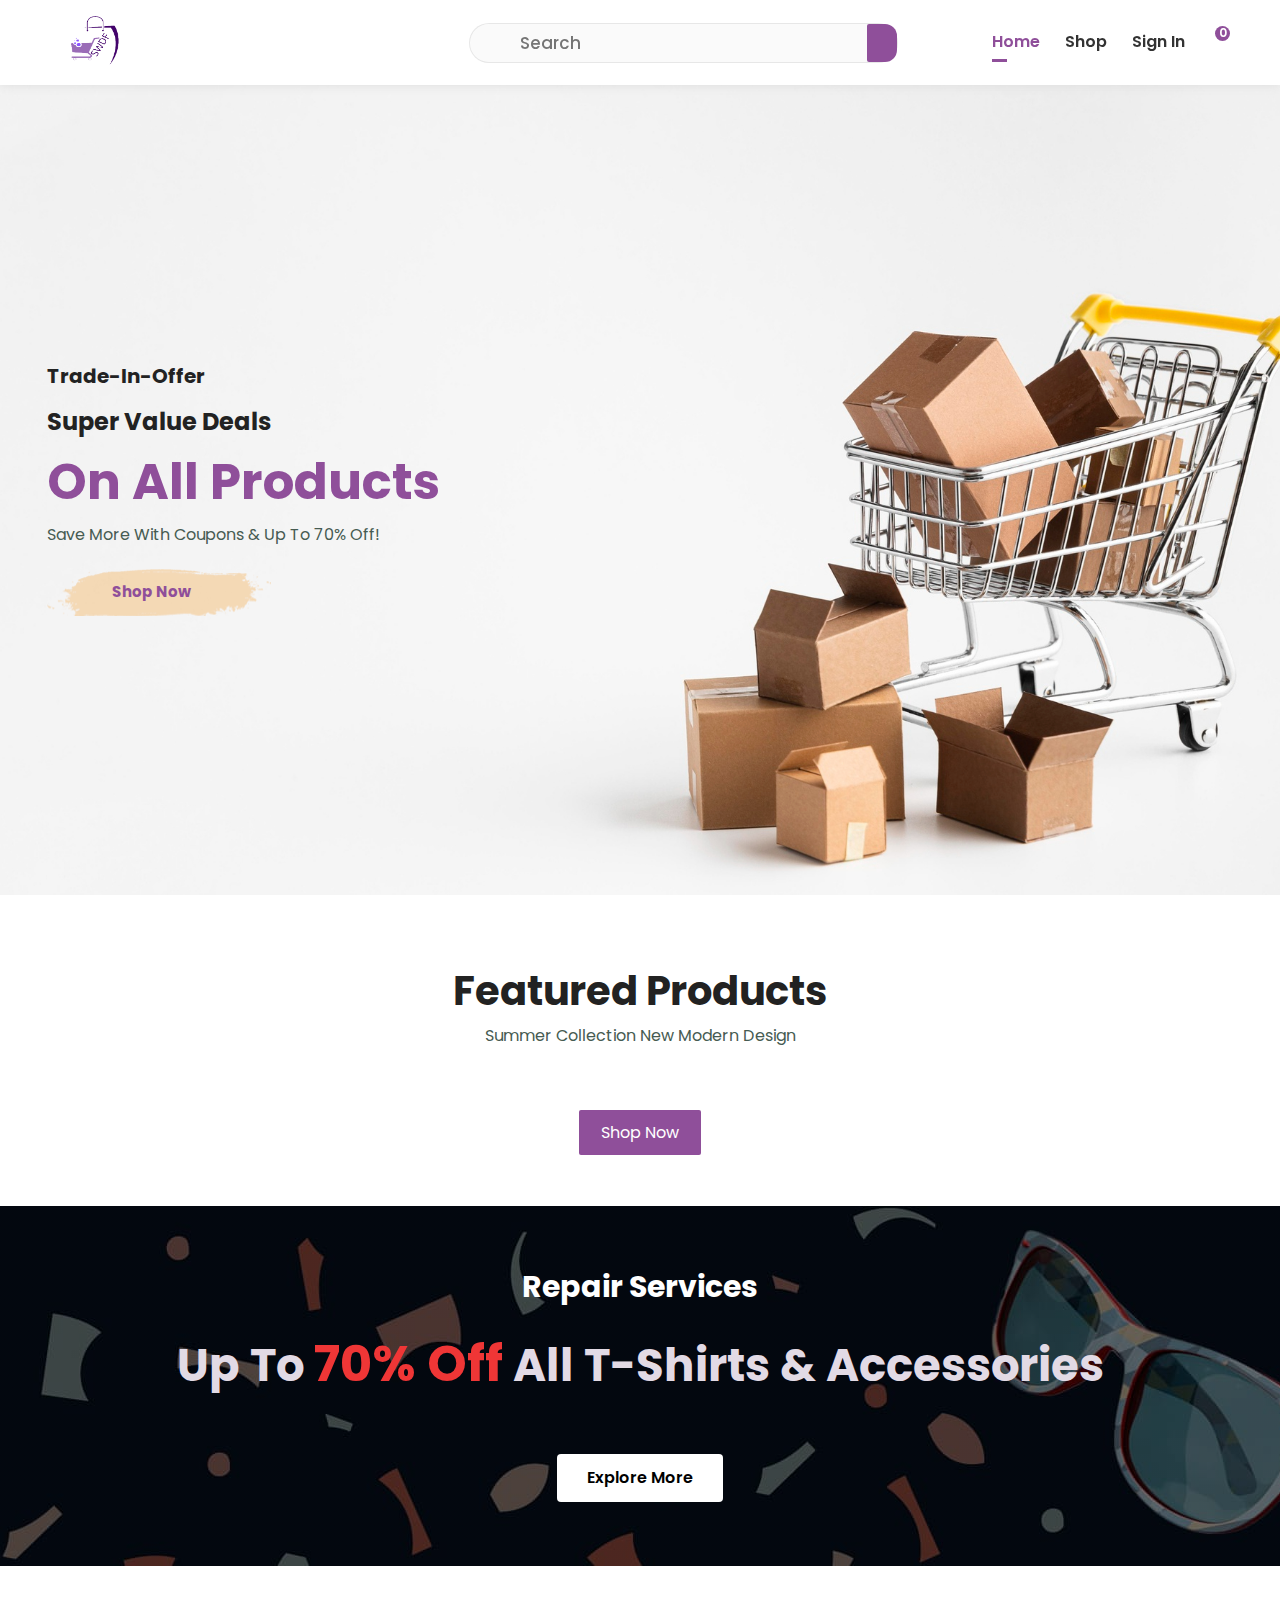
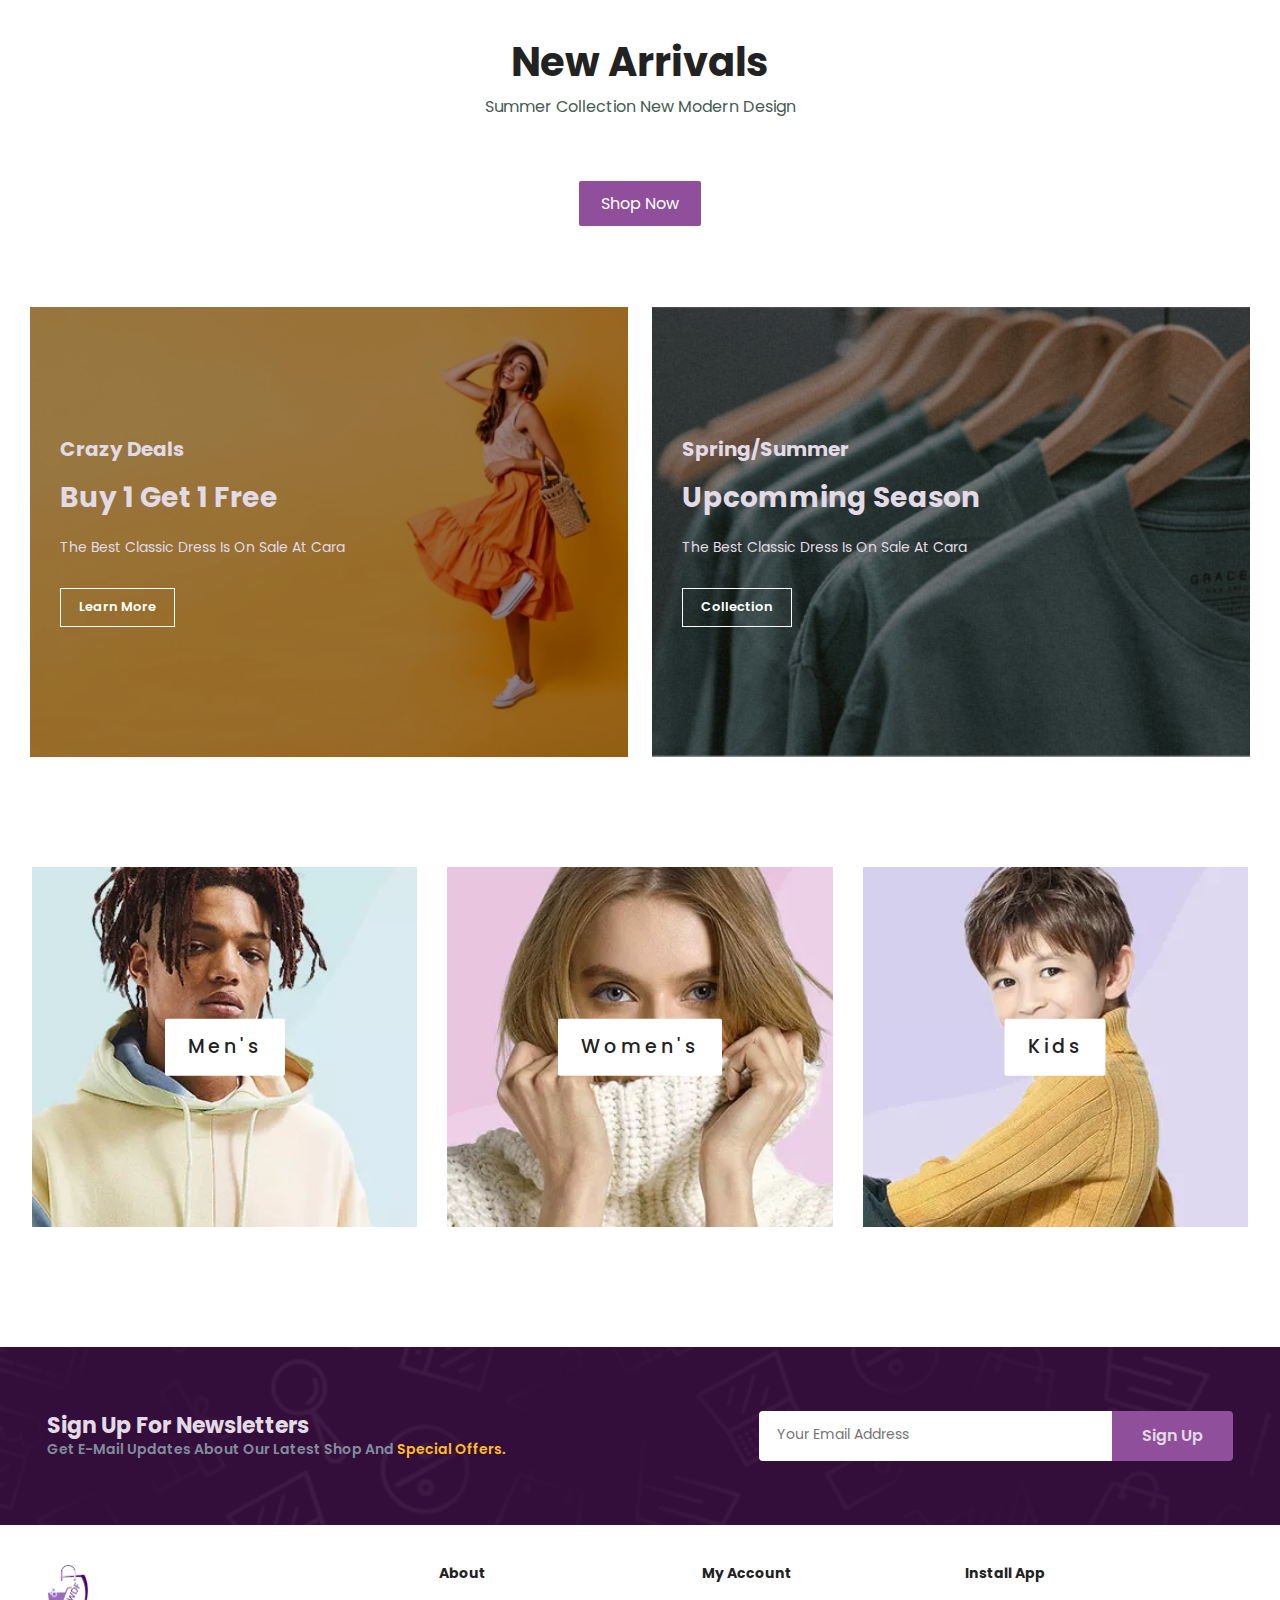
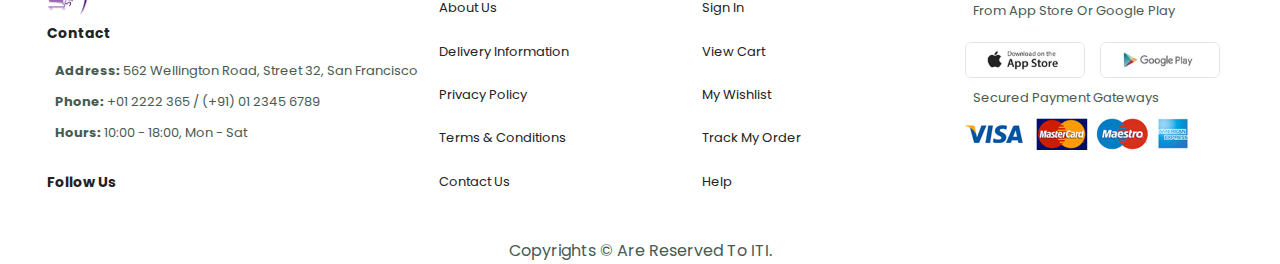
==== commit 8091ee62: "uplaod" ====
--- a/index.html
+++ b/index.html
@@ -54,11 +54,13 @@
         </div>
     </section>
     <section id="hero">
+     <div class="container">
         <h4>Trade-in-offer</h4>
         <h2>Super value deals</h2>
         <h1>On all products</h1>
         <p>Save more with coupons & up to 70% off!</p>
         <button><a href="shop.html">Shop Now</a></button>
+     </div>
     </section>
     <section id="product1" class="py-4 feature home_feature">
         <div class="container">
--- a/css/utilize.css
+++ b/css/utilize.css
@@ -151,7 +151,7 @@
     max-width: 90%;
 }
 .alert h2{
-    font-size: 22px;
+    font-size: 18px;
 }
 .alert .button{
     display: flex;
--- a/css/style.css
+++ b/css/style.css
@@ -143,11 +143,10 @@
 }
 
 #hero {
-    background: url("../images/hero.jpg");
+    background: url("../images/cyber-monday-retail-sales.jpg");
     height: 90vh;
     background-position: center;
     background-size: cover;
-    padding: 0 80px;
     display: flex;
     align-items: flex-start;
     justify-content: center;
@@ -715,7 +714,8 @@
     row-gap: 30px;
     position: relative;
 }
-.product .addToFavorite{
+.product .addToFavorite,
+.product .showAddToFavorite{
     font-size: 20px;
     cursor: pointer;
     color: var(--main-color);
@@ -735,7 +735,7 @@
     text-transform: capitalize;
 }
 .product .description .product_title{
-    font-size: 34px;
+    font-size: 29px;
     
     text-transform: capitalize;
 
--- a/css/responsive.css
+++ b/css/responsive.css
@@ -274,13 +274,24 @@
 }
 @media screen and (max-width:990px) {
     #hero{
-        background: url("../images/hero-phone.jpg");
+        background: #f4f4f4;
         display: flex;
     justify-content: center;
     align-items: center;
     color: #FFF;
+    text-align: center;
     }
     
+}
+@media screen and (max-width:580px) {
+  #hero h1{
+    font-size: 40px;
+  }
+}
+@media screen and (max-width:490px) {
+  #hero h1{
+    font-size: 30px;
+  }
 }
 @media  screen and (max-width:931px) {
     .product .container{
